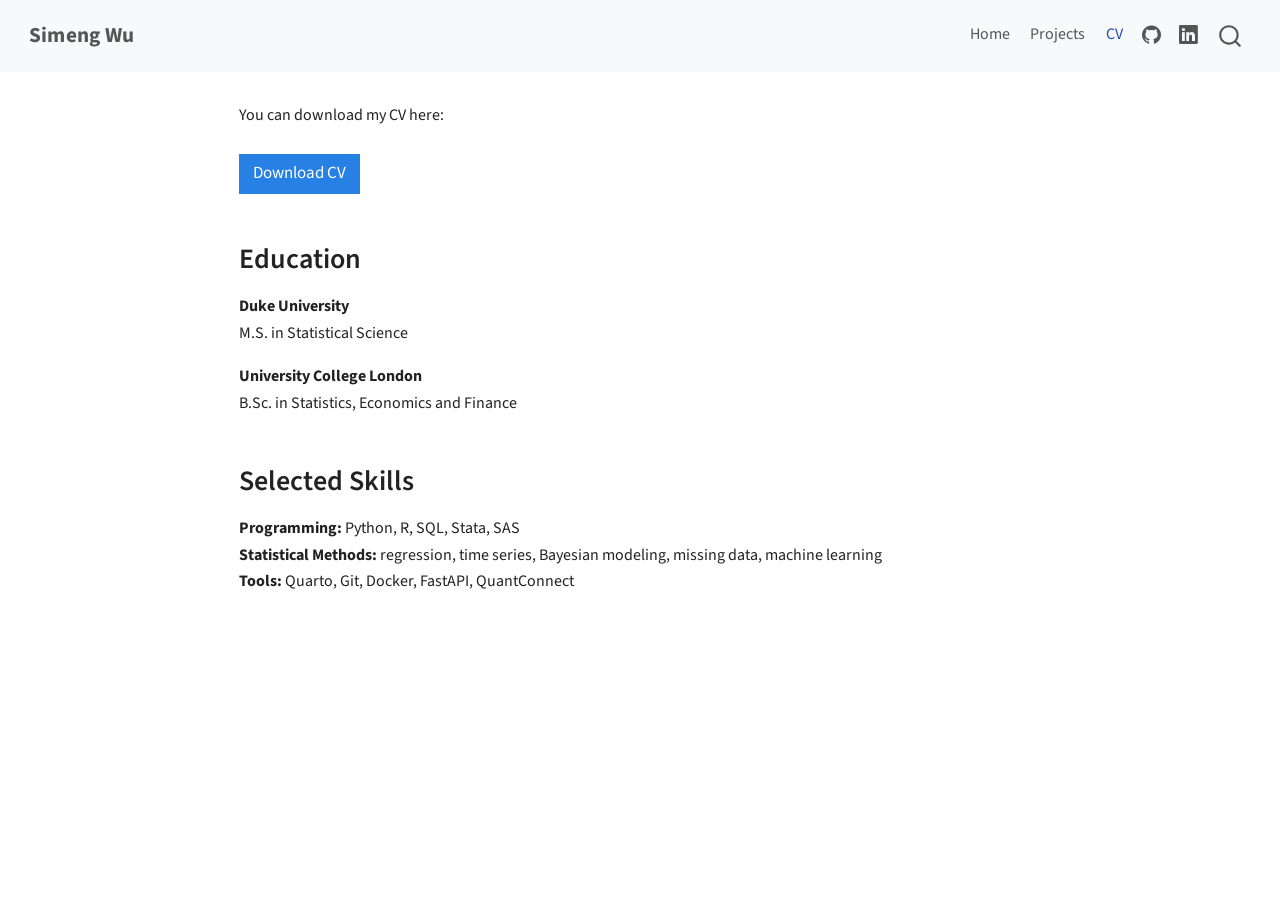
==== docs/cv.html @ f32ce112 "Initial personal website" ====
<!DOCTYPE html>
<html xmlns="http://www.w3.org/1999/xhtml" lang="en" xml:lang="en"><head>

<meta charset="utf-8">
<meta name="generator" content="quarto-1.8.26">

<meta name="viewport" content="width=device-width, initial-scale=1.0, user-scalable=yes">


<title>CV – Simeng Wu</title>
<style>
code{white-space: pre-wrap;}
span.smallcaps{font-variant: small-caps;}
div.columns{display: flex; gap: min(4vw, 1.5em);}
div.column{flex: auto; overflow-x: auto;}
div.hanging-indent{margin-left: 1.5em; text-indent: -1.5em;}
ul.task-list{list-style: none;}
ul.task-list li input[type="checkbox"] {
  width: 0.8em;
  margin: 0 0.8em 0.2em -1em; /* quarto-specific, see https://github.com/quarto-dev/quarto-cli/issues/4556 */ 
  vertical-align: middle;
}
</style>


<script src="site_libs/quarto-nav/quarto-nav.js"></script>
<script src="site_libs/quarto-nav/headroom.min.js"></script>
<script src="site_libs/clipboard/clipboard.min.js"></script>
<script src="site_libs/quarto-search/autocomplete.umd.js"></script>
<script src="site_libs/quarto-search/fuse.min.js"></script>
<script src="site_libs/quarto-search/quarto-search.js"></script>
<meta name="quarto:offset" content="./">
<script src="site_libs/quarto-html/quarto.js" type="module"></script>
<script src="site_libs/quarto-html/tabsets/tabsets.js" type="module"></script>
<script src="site_libs/quarto-html/axe/axe-check.js" type="module"></script>
<script src="site_libs/quarto-html/popper.min.js"></script>
<script src="site_libs/quarto-html/tippy.umd.min.js"></script>
<script src="site_libs/quarto-html/anchor.min.js"></script>
<link href="site_libs/quarto-html/tippy.css" rel="stylesheet">
<link href="site_libs/quarto-html/quarto-syntax-highlighting-587c61ba64f3a5504c4d52d930310e48.css" rel="stylesheet" id="quarto-text-highlighting-styles">
<script src="site_libs/bootstrap/bootstrap.min.js"></script>
<link href="site_libs/bootstrap/bootstrap-icons.css" rel="stylesheet">
<link href="site_libs/bootstrap/bootstrap-5b4ad623e5705c0698d39aec6f10cf02.min.css" rel="stylesheet" append-hash="true" id="quarto-bootstrap" data-mode="light">
<script id="quarto-search-options" type="application/json">{
  "location": "navbar",
  "copy-button": false,
  "collapse-after": 3,
  "panel-placement": "end",
  "type": "overlay",
  "limit": 50,
  "keyboard-shortcut": [
    "f",
    "/",
    "s"
  ],
  "show-item-context": false,
  "language": {
    "search-no-results-text": "No results",
    "search-matching-documents-text": "matching documents",
    "search-copy-link-title": "Copy link to search",
    "search-hide-matches-text": "Hide additional matches",
    "search-more-match-text": "more match in this document",
    "search-more-matches-text": "more matches in this document",
    "search-clear-button-title": "Clear",
    "search-text-placeholder": "",
    "search-detached-cancel-button-title": "Cancel",
    "search-submit-button-title": "Submit",
    "search-label": "Search"
  }
}</script>


<link rel="stylesheet" href="styles.css">
</head>

<body class="nav-fixed fullcontent quarto-light">

<div id="quarto-search-results"></div>
  <header id="quarto-header" class="headroom fixed-top">
    <nav class="navbar navbar-expand-lg " data-bs-theme="dark">
      <div class="navbar-container container-fluid">
      <div class="navbar-brand-container mx-auto">
    <a class="navbar-brand" href="./index.html">
    <span class="navbar-title">Simeng Wu</span>
    </a>
  </div>
            <div id="quarto-search" class="" title="Search"></div>
          <button class="navbar-toggler" type="button" data-bs-toggle="collapse" data-bs-target="#navbarCollapse" aria-controls="navbarCollapse" role="menu" aria-expanded="false" aria-label="Toggle navigation" onclick="if (window.quartoToggleHeadroom) { window.quartoToggleHeadroom(); }">
  <span class="navbar-toggler-icon"></span>
</button>
          <div class="collapse navbar-collapse" id="navbarCollapse">
            <ul class="navbar-nav navbar-nav-scroll ms-auto">
  <li class="nav-item">
    <a class="nav-link" href="./index.html"> 
<span class="menu-text">Home</span></a>
  </li>  
  <li class="nav-item">
    <a class="nav-link" href="./projects.html"> 
<span class="menu-text">Projects</span></a>
  </li>  
  <li class="nav-item">
    <a class="nav-link active" href="./cv.html" aria-current="page"> 
<span class="menu-text">CV</span></a>
  </li>  
  <li class="nav-item compact">
    <a class="nav-link" href="https://github.com/SimengWu17"> <i class="bi bi-github" role="img">
</i> 
<span class="menu-text"></span></a>
  </li>  
  <li class="nav-item compact">
    <a class="nav-link" href="https://www.linkedin.com/in/simeng-wu"> <i class="bi bi-linkedin" role="img">
</i> 
<span class="menu-text"></span></a>
  </li>  
</ul>
          </div> <!-- /navcollapse -->
            <div class="quarto-navbar-tools">
</div>
      </div> <!-- /container-fluid -->
    </nav>
</header>
<!-- content -->
<div id="quarto-content" class="quarto-container page-columns page-rows-contents page-layout-article page-navbar">
<!-- sidebar -->
<!-- margin-sidebar -->
    
<!-- main -->
<main class="content" id="quarto-document-content">

<header id="title-block-header" class="quarto-title-block default">
<div class="quarto-title">
<h1 class="title">CV</h1>
</div>



<div class="quarto-title-meta">

    
  
    
  </div>
  


</header>


<p>You can download my CV here:</p>
<p><a href="files/Simeng_CV2026.pdf" class="btn btn-primary">Download CV</a></p>
<section id="education" class="level2">
<h2 class="anchored" data-anchor-id="education">Education</h2>
<p><strong>Duke University</strong><br>
M.S. in Statistical Science</p>
<p><strong>University College London</strong><br>
B.Sc. in Statistics, Economics and Finance</p>
</section>
<section id="selected-skills" class="level2">
<h2 class="anchored" data-anchor-id="selected-skills">Selected Skills</h2>
<p><strong>Programming:</strong> Python, R, SQL, Stata, SAS<br>
<strong>Statistical Methods:</strong> regression, time series, Bayesian modeling, missing data, machine learning<br>
<strong>Tools:</strong> Quarto, Git, Docker, FastAPI, QuantConnect</p>


</section>

</main> <!-- /main -->
<script id="quarto-html-after-body" type="application/javascript">
  window.document.addEventListener("DOMContentLoaded", function (event) {
    const icon = "";
    const anchorJS = new window.AnchorJS();
    anchorJS.options = {
      placement: 'right',
      icon: icon
    };
    anchorJS.add('.anchored');
    const isCodeAnnotation = (el) => {
      for (const clz of el.classList) {
        if (clz.startsWith('code-annotation-')) {                     
          return true;
        }
      }
      return false;
    }
    const onCopySuccess = function(e) {
      // button target
      const button = e.trigger;
      // don't keep focus
      button.blur();
      // flash "checked"
      button.classList.add('code-copy-button-checked');
      var currentTitle = button.getAttribute("title");
      button.setAttribute("title", "Copied!");
      let tooltip;
      if (window.bootstrap) {
        button.setAttribute("data-bs-toggle", "tooltip");
        button.setAttribute("data-bs-placement", "left");
        button.setAttribute("data-bs-title", "Copied!");
        tooltip = new bootstrap.Tooltip(button, 
          { trigger: "manual", 
            customClass: "code-copy-button-tooltip",
            offset: [0, -8]});
        tooltip.show();    
      }
      setTimeout(function() {
        if (tooltip) {
          tooltip.hide();
          button.removeAttribute("data-bs-title");
          button.removeAttribute("data-bs-toggle");
          button.removeAttribute("data-bs-placement");
        }
        button.setAttribute("title", currentTitle);
        button.classList.remove('code-copy-button-checked');
      }, 1000);
      // clear code selection
      e.clearSelection();
    }
    const getTextToCopy = function(trigger) {
      const outerScaffold = trigger.parentElement.cloneNode(true);
      const codeEl = outerScaffold.querySelector('code');
      for (const childEl of codeEl.children) {
        if (isCodeAnnotation(childEl)) {
          childEl.remove();
        }
      }
      return codeEl.innerText;
    }
    const clipboard = new window.ClipboardJS('.code-copy-button:not([data-in-quarto-modal])', {
      text: getTextToCopy
    });
    clipboard.on('success', onCopySuccess);
    if (window.document.getElementById('quarto-embedded-source-code-modal')) {
      const clipboardModal = new window.ClipboardJS('.code-copy-button[data-in-quarto-modal]', {
        text: getTextToCopy,
        container: window.document.getElementById('quarto-embedded-source-code-modal')
      });
      clipboardModal.on('success', onCopySuccess);
    }
      var localhostRegex = new RegExp(/^(?:http|https):\/\/localhost\:?[0-9]*\//);
      var mailtoRegex = new RegExp(/^mailto:/);
        var filterRegex = new RegExp('/' + window.location.host + '/');
      var isInternal = (href) => {
          return filterRegex.test(href) || localhostRegex.test(href) || mailtoRegex.test(href);
      }
      // Inspect non-navigation links and adorn them if external
     var links = window.document.querySelectorAll('a[href]:not(.nav-link):not(.navbar-brand):not(.toc-action):not(.sidebar-link):not(.sidebar-item-toggle):not(.pagination-link):not(.no-external):not([aria-hidden]):not(.dropdown-item):not(.quarto-navigation-tool):not(.about-link)');
      for (var i=0; i<links.length; i++) {
        const link = links[i];
        if (!isInternal(link.href)) {
          // undo the damage that might have been done by quarto-nav.js in the case of
          // links that we want to consider external
          if (link.dataset.originalHref !== undefined) {
            link.href = link.dataset.originalHref;
          }
        }
      }
    function tippyHover(el, contentFn, onTriggerFn, onUntriggerFn) {
      const config = {
        allowHTML: true,
        maxWidth: 500,
        delay: 100,
        arrow: false,
        appendTo: function(el) {
            return el.parentElement;
        },
        interactive: true,
        interactiveBorder: 10,
        theme: 'quarto',
        placement: 'bottom-start',
      };
      if (contentFn) {
        config.content = contentFn;
      }
      if (onTriggerFn) {
        config.onTrigger = onTriggerFn;
      }
      if (onUntriggerFn) {
        config.onUntrigger = onUntriggerFn;
      }
      window.tippy(el, config); 
    }
    const noterefs = window.document.querySelectorAll('a[role="doc-noteref"]');
    for (var i=0; i<noterefs.length; i++) {
      const ref = noterefs[i];
      tippyHover(ref, function() {
        // use id or data attribute instead here
        let href = ref.getAttribute('data-footnote-href') || ref.getAttribute('href');
        try { href = new URL(href).hash; } catch {}
        const id = href.replace(/^#\/?/, "");
        const note = window.document.getElementById(id);
        if (note) {
          return note.innerHTML;
        } else {
          return "";
        }
      });
    }
    const xrefs = window.document.querySelectorAll('a.quarto-xref');
    const processXRef = (id, note) => {
      // Strip column container classes
      const stripColumnClz = (el) => {
        el.classList.remove("page-full", "page-columns");
        if (el.children) {
          for (const child of el.children) {
            stripColumnClz(child);
          }
        }
      }
      stripColumnClz(note)
      if (id === null || id.startsWith('sec-')) {
        // Special case sections, only their first couple elements
        const container = document.createElement("div");
        if (note.children && note.children.length > 2) {
          container.appendChild(note.children[0].cloneNode(true));
          for (let i = 1; i < note.children.length; i++) {
            const child = note.children[i];
            if (child.tagName === "P" && child.innerText === "") {
              continue;
            } else {
              container.appendChild(child.cloneNode(true));
              break;
            }
          }
          if (window.Quarto?.typesetMath) {
            window.Quarto.typesetMath(container);
          }
          return container.innerHTML
        } else {
          if (window.Quarto?.typesetMath) {
            window.Quarto.typesetMath(note);
          }
          return note.innerHTML;
        }
      } else {
        // Remove any anchor links if they are present
        const anchorLink = note.querySelector('a.anchorjs-link');
        if (anchorLink) {
          anchorLink.remove();
        }
        if (window.Quarto?.typesetMath) {
          window.Quarto.typesetMath(note);
        }
        if (note.classList.contains("callout")) {
          return note.outerHTML;
        } else {
          return note.innerHTML;
        }
      }
    }
    for (var i=0; i<xrefs.length; i++) {
      const xref = xrefs[i];
      tippyHover(xref, undefined, function(instance) {
        instance.disable();
        let url = xref.getAttribute('href');
        let hash = undefined; 
        if (url.startsWith('#')) {
          hash = url;
        } else {
          try { hash = new URL(url).hash; } catch {}
        }
        if (hash) {
          const id = hash.replace(/^#\/?/, "");
          const note = window.document.getElementById(id);
          if (note !== null) {
            try {
              const html = processXRef(id, note.cloneNode(true));
              instance.setContent(html);
            } finally {
              instance.enable();
              instance.show();
            }
          } else {
            // See if we can fetch this
            fetch(url.split('#')[0])
            .then(res => res.text())
            .then(html => {
              const parser = new DOMParser();
              const htmlDoc = parser.parseFromString(html, "text/html");
              const note = htmlDoc.getElementById(id);
              if (note !== null) {
                const html = processXRef(id, note);
                instance.setContent(html);
              } 
            }).finally(() => {
              instance.enable();
              instance.show();
            });
          }
        } else {
          // See if we can fetch a full url (with no hash to target)
          // This is a special case and we should probably do some content thinning / targeting
          fetch(url)
          .then(res => res.text())
          .then(html => {
            const parser = new DOMParser();
            const htmlDoc = parser.parseFromString(html, "text/html");
            const note = htmlDoc.querySelector('main.content');
            if (note !== null) {
              // This should only happen for chapter cross references
              // (since there is no id in the URL)
              // remove the first header
              if (note.children.length > 0 && note.children[0].tagName === "HEADER") {
                note.children[0].remove();
              }
              const html = processXRef(null, note);
              instance.setContent(html);
            } 
          }).finally(() => {
            instance.enable();
            instance.show();
          });
        }
      }, function(instance) {
      });
    }
        let selectedAnnoteEl;
        const selectorForAnnotation = ( cell, annotation) => {
          let cellAttr = 'data-code-cell="' + cell + '"';
          let lineAttr = 'data-code-annotation="' +  annotation + '"';
          const selector = 'span[' + cellAttr + '][' + lineAttr + ']';
          return selector;
        }
        const selectCodeLines = (annoteEl) => {
          const doc = window.document;
          const targetCell = annoteEl.getAttribute("data-target-cell");
          const targetAnnotation = annoteEl.getAttribute("data-target-annotation");
          const annoteSpan = window.document.querySelector(selectorForAnnotation(targetCell, targetAnnotation));
          const lines = annoteSpan.getAttribute("data-code-lines").split(",");
          const lineIds = lines.map((line) => {
            return targetCell + "-" + line;
          })
          let top = null;
          let height = null;
          let parent = null;
          if (lineIds.length > 0) {
              //compute the position of the single el (top and bottom and make a div)
              const el = window.document.getElementById(lineIds[0]);
              top = el.offsetTop;
              height = el.offsetHeight;
              parent = el.parentElement.parentElement;
            if (lineIds.length > 1) {
              const lastEl = window.document.getElementById(lineIds[lineIds.length - 1]);
              const bottom = lastEl.offsetTop + lastEl.offsetHeight;
              height = bottom - top;
            }
            if (top !== null && height !== null && parent !== null) {
              // cook up a div (if necessary) and position it 
              let div = window.document.getElementById("code-annotation-line-highlight");
              if (div === null) {
                div = window.document.createElement("div");
                div.setAttribute("id", "code-annotation-line-highlight");
                div.style.position = 'absolute';
                parent.appendChild(div);
              }
              div.style.top = top - 2 + "px";
              div.style.height = height + 4 + "px";
              div.style.left = 0;
              let gutterDiv = window.document.getElementById("code-annotation-line-highlight-gutter");
              if (gutterDiv === null) {
                gutterDiv = window.document.createElement("div");
                gutterDiv.setAttribute("id", "code-annotation-line-highlight-gutter");
                gutterDiv.style.position = 'absolute';
                const codeCell = window.document.getElementById(targetCell);
                const gutter = codeCell.querySelector('.code-annotation-gutter');
                gutter.appendChild(gutterDiv);
              }
              gutterDiv.style.top = top - 2 + "px";
              gutterDiv.style.height = height + 4 + "px";
            }
            selectedAnnoteEl = annoteEl;
          }
        };
        const unselectCodeLines = () => {
          const elementsIds = ["code-annotation-line-highlight", "code-annotation-line-highlight-gutter"];
          elementsIds.forEach((elId) => {
            const div = window.document.getElementById(elId);
            if (div) {
              div.remove();
            }
          });
          selectedAnnoteEl = undefined;
        };
          // Handle positioning of the toggle
      window.addEventListener(
        "resize",
        throttle(() => {
          elRect = undefined;
          if (selectedAnnoteEl) {
            selectCodeLines(selectedAnnoteEl);
          }
        }, 10)
      );
      function throttle(fn, ms) {
      let throttle = false;
      let timer;
        return (...args) => {
          if(!throttle) { // first call gets through
              fn.apply(this, args);
              throttle = true;
          } else { // all the others get throttled
              if(timer) clearTimeout(timer); // cancel #2
              timer = setTimeout(() => {
                fn.apply(this, args);
                timer = throttle = false;
              }, ms);
          }
        };
      }
        // Attach click handler to the DT
        const annoteDls = window.document.querySelectorAll('dt[data-target-cell]');
        for (const annoteDlNode of annoteDls) {
          annoteDlNode.addEventListener('click', (event) => {
            const clickedEl = event.target;
            if (clickedEl !== selectedAnnoteEl) {
              unselectCodeLines();
              const activeEl = window.document.querySelector('dt[data-target-cell].code-annotation-active');
              if (activeEl) {
                activeEl.classList.remove('code-annotation-active');
              }
              selectCodeLines(clickedEl);
              clickedEl.classList.add('code-annotation-active');
            } else {
              // Unselect the line
              unselectCodeLines();
              clickedEl.classList.remove('code-annotation-active');
            }
          });
        }
    const findCites = (el) => {
      const parentEl = el.parentElement;
      if (parentEl) {
        const cites = parentEl.dataset.cites;
        if (cites) {
          return {
            el,
            cites: cites.split(' ')
          };
        } else {
          return findCites(el.parentElement)
        }
      } else {
        return undefined;
      }
    };
    var bibliorefs = window.document.querySelectorAll('a[role="doc-biblioref"]');
    for (var i=0; i<bibliorefs.length; i++) {
      const ref = bibliorefs[i];
      const citeInfo = findCites(ref);
      if (citeInfo) {
        tippyHover(citeInfo.el, function() {
          var popup = window.document.createElement('div');
          citeInfo.cites.forEach(function(cite) {
            var citeDiv = window.document.createElement('div');
            citeDiv.classList.add('hanging-indent');
            citeDiv.classList.add('csl-entry');
            var biblioDiv = window.document.getElementById('ref-' + cite);
            if (biblioDiv) {
              citeDiv.innerHTML = biblioDiv.innerHTML;
            }
            popup.appendChild(citeDiv);
          });
          return popup.innerHTML;
        });
      }
    }
  });
  </script>
</div> <!-- /content -->




</body></html>
---- docs/site_libs/quarto-html/tippy.css ----
.tippy-box[data-animation=fade][data-state=hidden]{opacity:0}[data-tippy-root]{max-width:calc(100vw - 10px)}.tippy-box{position:relative;background-color:#333;color:#fff;border-radius:4px;font-size:14px;line-height:1.4;white-space:normal;outline:0;transition-property:transform,visibility,opacity}.tippy-box[data-placement^=top]>.tippy-arrow{bottom:0}.tippy-box[data-placement^=top]>.tippy-arrow:before{bottom:-7px;left:0;border-width:8px 8px 0;border-top-color:initial;transform-origin:center top}.tippy-box[data-placement^=bottom]>.tippy-arrow{top:0}.tippy-box[data-placement^=bottom]>.tippy-arrow:before{top:-7px;left:0;border-width:0 8px 8px;border-bottom-color:initial;transform-origin:center bottom}.tippy-box[data-placement^=left]>.tippy-arrow{right:0}.tippy-box[data-placement^=left]>.tippy-arrow:before{border-width:8px 0 8px 8px;border-left-color:initial;right:-7px;transform-origin:center left}.tippy-box[data-placement^=right]>.tippy-arrow{left:0}.tippy-box[data-placement^=right]>.tippy-arrow:before{left:-7px;border-width:8px 8px 8px 0;border-right-color:initial;transform-origin:center right}.tippy-box[data-inertia][data-state=visible]{transition-timing-function:cubic-bezier(.54,1.5,.38,1.11)}.tippy-arrow{width:16px;height:16px;color:#333}.tippy-arrow:before{content:"";position:absolute;border-color:transparent;border-style:solid}.tippy-content{position:relative;padding:5px 9px;z-index:1}
---- docs/site_libs/quarto-html/quarto-syntax-highlighting-587c61ba64f3a5504c4d52d930310e48.css ----
/* quarto syntax highlight colors */
:root {
  --quarto-hl-ot-color: #003B4F;
  --quarto-hl-at-color: #657422;
  --quarto-hl-ss-color: #20794D;
  --quarto-hl-an-color: #5E5E5E;
  --quarto-hl-fu-color: #4758AB;
  --quarto-hl-st-color: #20794D;
  --quarto-hl-cf-color: #003B4F;
  --quarto-hl-op-color: #5E5E5E;
  --quarto-hl-er-color: #AD0000;
  --quarto-hl-bn-color: #AD0000;
  --quarto-hl-al-color: #AD0000;
  --quarto-hl-va-color: #111111;
  --quarto-hl-bu-color: inherit;
  --quarto-hl-ex-color: inherit;
  --quarto-hl-pp-color: #AD0000;
  --quarto-hl-in-color: #5E5E5E;
  --quarto-hl-vs-color: #20794D;
  --quarto-hl-wa-color: #5E5E5E;
  --quarto-hl-do-color: #5E5E5E;
  --quarto-hl-im-color: #00769E;
  --quarto-hl-ch-color: #20794D;
  --quarto-hl-dt-color: #AD0000;
  --quarto-hl-fl-color: #AD0000;
  --quarto-hl-co-color: #5E5E5E;
  --quarto-hl-cv-color: #5E5E5E;
  --quarto-hl-cn-color: #8f5902;
  --quarto-hl-sc-color: #5E5E5E;
  --quarto-hl-dv-color: #AD0000;
  --quarto-hl-kw-color: #003B4F;
}

/* other quarto variables */
:root {
  --quarto-font-monospace: SFMono-Regular, Menlo, Monaco, Consolas, "Liberation Mono", "Courier New", monospace;
}

/* syntax highlight based on Pandoc's rules */
pre > code.sourceCode > span {
  color: #003B4F;
}

code.sourceCode > span {
  color: #003B4F;
}

div.sourceCode,
div.sourceCode pre.sourceCode {
  color: #003B4F;
}

/* Normal */
code span {
  color: #003B4F;
}

/* Alert */
code span.al {
  color: #AD0000;
  font-style: inherit;
}

/* Annotation */
code span.an {
  color: #5E5E5E;
  font-style: inherit;
}

/* Attribute */
code span.at {
  color: #657422;
  font-style: inherit;
}

/* BaseN */
code span.bn {
  color: #AD0000;
  font-style: inherit;
}

/* BuiltIn */
code span.bu {
  font-style: inherit;
}

/* ControlFlow */
code span.cf {
  color: #003B4F;
  font-weight: bold;
  font-style: inherit;
}

/* Char */
code span.ch {
  color: #20794D;
  font-style: inherit;
}

/* Constant */
code span.cn {
  color: #8f5902;
  font-style: inherit;
}

/* Comment */
code span.co {
  color: #5E5E5E;
  font-style: inherit;
}

/* CommentVar */
code span.cv {
  color: #5E5E5E;
  font-style: italic;
}

/* Documentation */
code span.do {
  color: #5E5E5E;
  font-style: italic;
}

/* DataType */
code span.dt {
  color: #AD0000;
  font-style: inherit;
}

/* DecVal */
code span.dv {
  color: #AD0000;
  font-style: inherit;
}

/* Error */
code span.er {
  color: #AD0000;
  font-style: inherit;
}

/* Extension */
code span.ex {
  font-style: inherit;
}

/* Float */
code span.fl {
  color: #AD0000;
  font-style: inherit;
}

/* Function */
code span.fu {
  color: #4758AB;
  font-style: inherit;
}

/* Import */
code span.im {
  color: #00769E;
  font-style: inherit;
}

/* Information */
code span.in {
  color: #5E5E5E;
  font-style: inherit;
}

/* Keyword */
code span.kw {
  color: #003B4F;
  font-weight: bold;
  font-style: inherit;
}

/* Operator */
code span.op {
  color: #5E5E5E;
  font-style: inherit;
}

/* Other */
code span.ot {
  color: #003B4F;
  font-style: inherit;
}

/* Preprocessor */
code span.pp {
  color: #AD0000;
  font-style: inherit;
}

/* SpecialChar */
code span.sc {
  color: #5E5E5E;
  font-style: inherit;
}

/* SpecialString */
code span.ss {
  color: #20794D;
  font-style: inherit;
}

/* String */
code span.st {
  color: #20794D;
  font-style: inherit;
}

/* Variable */
code span.va {
  color: #111111;
  font-style: inherit;
}

/* VerbatimString */
code span.vs {
  color: #20794D;
  font-style: inherit;
}

/* Warning */
code span.wa {
  color: #5E5E5E;
  font-style: italic;
}

.prevent-inlining {
  content: "</";
}

/*# sourceMappingURL=2dce1cc6c82594539e1579de68416b47.css.map */
---- docs/styles.css ----
body {
    font-size: 16px;
    line-height: 1.65;
    color: #222;
    background-color: #ffffff;
}

/* =========================
   Navbar
   ========================= */

.navbar {
    padding-top: 0.7rem;
    padding-bottom: 0.7rem;
}

.navbar-title {
    font-weight: 700;
    font-size: 1.25rem;
    letter-spacing: 0.3px;
}

/* Hide default Quarto title block */
.quarto-title-block {
    display: none;
}

/* General headings */
h1,
h2,
h3 {
    font-weight: 600;
}

h2 {
    margin-top: 2.2rem;
    margin-bottom: 1rem;
}

/* Main content width */
main.content {
    max-width: 1200px;
    padding-bottom: 3rem;
}

/* =========================
   Homepage hero section
   ========================= */

.hero-section {
    position: relative;
    min-height: calc(100vh - 70px);
    padding: 3rem 2rem;
    overflow: hidden;

    width: 100vw;
    margin-left: calc(50% - 50vw);
    margin-right: calc(50% - 50vw);

    display: flex;
    align-items: center;
    justify-content: flex-start;

    background-image: url("images/whitescliff.jpg");
    background-size: cover;
    background-position: center center;
    background-repeat: no-repeat;
}

.hero-bg-overlay {
    position: absolute;
    inset: 0;

    background:
        linear-gradient(to right,
            rgba(255, 255, 255, 0.88) 0%,
            rgba(255, 255, 255, 0.72) 25%,
            rgba(255, 255, 255, 0.35) 48%,
            rgba(255, 255, 255, 0.08) 75%,
            rgba(255, 255, 255, 0.02) 100%);

    z-index: 0;
}

.hero-content {
    position: relative;
    z-index: 1;
    max-width: 610px;
    margin-left: 3vw;
}

.hero-left {
    text-align: center;
    max-width: 590px;
    padding: 1.2rem 1.2rem;
    background: transparent;
}

.hero-left h1,
.hero-left h3,
.hero-subtitle,
.hero-description {
    text-shadow: 0 1px 8px rgba(255, 255, 255, 0.7);
}

.profile-image {
    width: 190px;
    height: 190px;
    object-fit: cover;
    border-radius: 50%;
    margin-bottom: 1.15rem;
    box-shadow: 0 8px 22px rgba(0, 0, 0, 0.14);
}

.hero-left h1 {
    font-size: 2.35rem;
    line-height: 1.1;
    margin-top: 0.25rem;
    margin-bottom: 0.45rem;
    font-weight: 700;
}

.hero-left h3 {
    font-size: 1.08rem;
    line-height: 1.35;
    margin-top: 0;
    margin-bottom: 1rem;
    font-weight: 500;
    color: #444;
}

.hero-subtitle {
    font-size: 0.98rem;
    line-height: 1.6;
    color: #555;
    margin-bottom: 1.2rem;
}

.hero-description {
    font-size: 0.96rem;
    line-height: 1.72;
    color: #444;
    margin: 0 auto 1.4rem auto;
    max-width: 500px;
    text-align: left;
}

.hero-btn {
    margin-right: 8px;
    margin-top: 8px;
    font-size: 0.9rem;
    padding: 0.45rem 0.85rem;
}

/* =========================
   Homepage projects cards
   ========================= */

.home-projects-section {
    width: 100vw;
    margin-left: calc(50% - 50vw);
    margin-right: calc(50% - 50vw);
    padding: 4rem 4.5rem 4.8rem 4.5rem;

    background:
        linear-gradient(135deg,
            #eef3f7 0%,
            #dce8f0 45%,
            #c5d6e3 100%);

    color: #1f2a33;
}

.home-projects-title {
    text-align: center;
    font-size: 2.2rem;
    font-weight: 500;
    letter-spacing: 0.6px;
    margin-bottom: 2.8rem;
    color: #1f2a33;
}

/* Strict 2 x 2 grid */
.project-grid {
    display: grid;
    grid-template-columns: repeat(2, minmax(0, 1fr));
    gap: 1.8rem;
    max-width: 1050px;
    margin: 0 auto;
}

.project-card {
    height: 270px;
    border-radius: 8px;
    overflow: hidden;
    background: #dbe6ee;
    box-shadow: 0 10px 24px rgba(30, 50, 70, 0.18);
}

.project-card a {
    position: relative;
    display: block;
    width: 100%;
    height: 100%;
    color: inherit;
    text-decoration: none;
}

.project-card img {
    width: 100%;
    height: 100%;
    display: block;
    object-fit: cover;
    transition: transform 0.35s ease, opacity 0.35s ease;
}

.project-card:hover img {
    transform: scale(1.045);
    opacity: 0.92;
}

.project-card-overlay {
    position: absolute;
    left: 0;
    right: 0;
    top: 50%;
    transform: translateY(-50%);

    background: rgba(245, 248, 250, 0.74);
    color: #1f2a33;
    text-align: center;

    padding: 0.9rem 1.2rem;
    font-size: 1.2rem;
    line-height: 1.35;
    font-weight: 500;
    letter-spacing: 0.2px;
}

/* =========================
   Projects detail page
   ========================= */

main.content h2 {
    margin-top: 2.8rem;
    margin-bottom: 1rem;
    padding-bottom: 0;
    border-bottom: none;
}

main.content hr {
    display: none;
}

main.content h3 {
    font-size: 1.25rem;
    margin-top: 1.6rem;
}

main.content p {
    max-width: 850px;
}

main.content .btn {
    margin-top: 0.5rem;
    margin-bottom: 0.8rem;
}

/* =========================
   Mobile responsive
   ========================= */

@media (max-width: 900px) {
    .hero-section {
        min-height: auto;
        padding: 2.5rem 1.2rem;
        justify-content: center;
        background-position: center center;
    }

    .hero-bg-overlay {
        background:
            linear-gradient(to bottom,
                rgba(255, 255, 255, 0.82) 0%,
                rgba(255, 255, 255, 0.65) 55%,
                rgba(255, 255, 255, 0.35) 100%);
    }

    .hero-content {
        margin-left: 0;
        max-width: 100%;
    }

    .hero-left {
        max-width: 100%;
    }

    .profile-image {
        width: 165px;
        height: 165px;
    }

    .hero-left h1 {
        font-size: 2.1rem;
    }

    .hero-left h3 {
        font-size: 1.05rem;
    }

    .hero-subtitle {
        font-size: 0.95rem;
    }

    .hero-description {
        text-align: center;
        font-size: 0.95rem;
    }

    .home-projects-section {
        padding: 3rem 2rem;
    }

    .project-grid {
        grid-template-columns: 1fr;
    }

    .project-card {
        height: 240px;
    }
}

@media (max-width: 650px) {
    .home-projects-section {
        padding: 2.5rem 1rem;
    }

    .project-card {
        height: 210px;
    }

    .project-card-overlay {
        font-size: 1.08rem;
    }
}
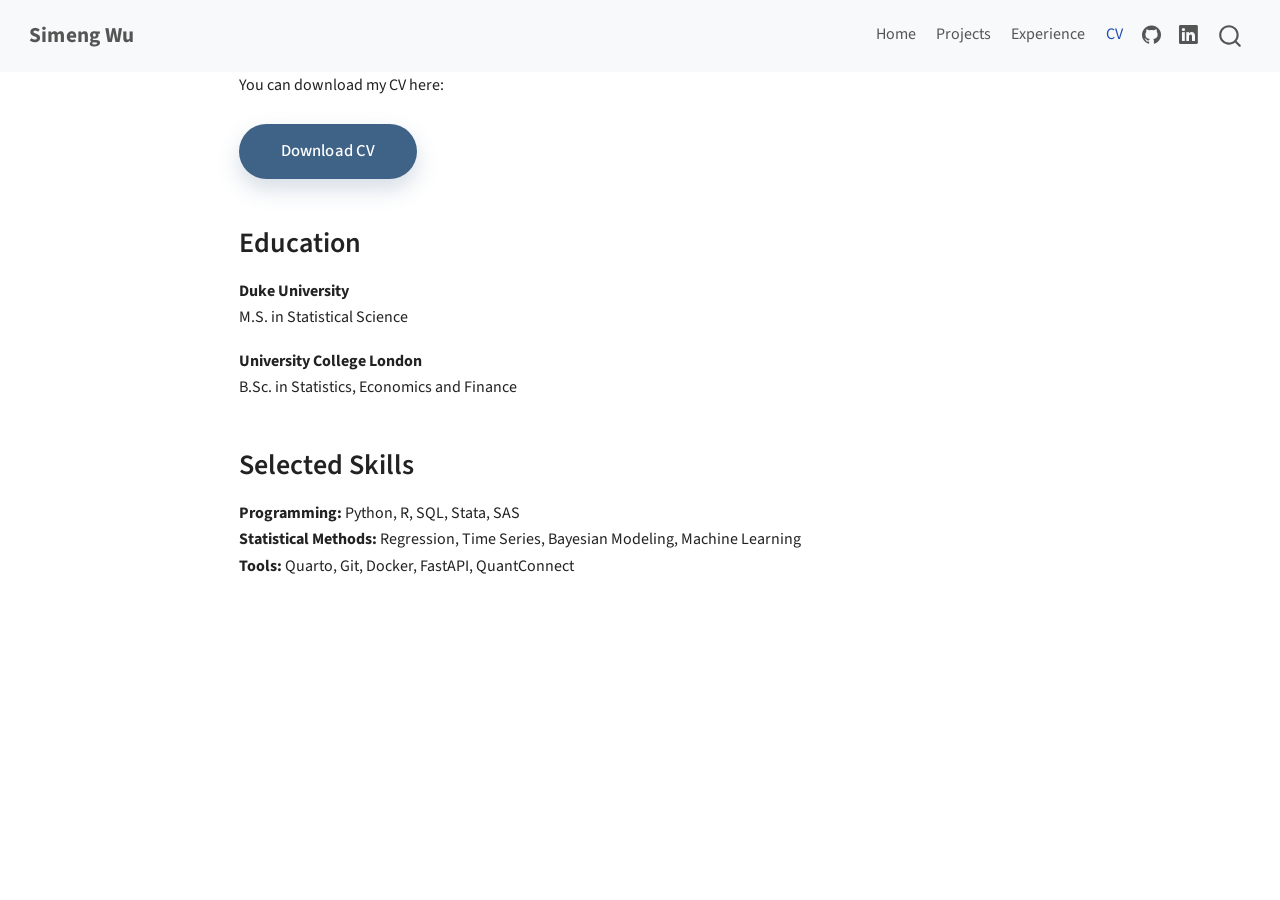
==== commit 0ea26cca: "Update personal website homepage and styling" ====
--- a/docs/cv.html
+++ b/docs/cv.html
@@ -99,6 +99,10 @@
 <span class="menu-text">Projects</span></a>
   </li>  
   <li class="nav-item">
+    <a class="nav-link" href="./experience.html"> 
+<span class="menu-text">Experience</span></a>
+  </li>  
+  <li class="nav-item">
     <a class="nav-link active" href="./cv.html" aria-current="page"> 
 <span class="menu-text">CV</span></a>
   </li>  
@@ -158,7 +162,7 @@
 <section id="selected-skills" class="level2">
 <h2 class="anchored" data-anchor-id="selected-skills">Selected Skills</h2>
 <p><strong>Programming:</strong> Python, R, SQL, Stata, SAS<br>
-<strong>Statistical Methods:</strong> regression, time series, Bayesian modeling, missing data, machine learning<br>
+<strong>Statistical Methods:</strong> Regression, Time Series, Bayesian Modeling, Machine Learning<br>
 <strong>Tools:</strong> Quarto, Git, Docker, FastAPI, QuantConnect</p>
 
 
--- a/docs/styles.css
+++ b/docs/styles.css
@@ -3,6 +3,7 @@
     line-height: 1.65;
     color: #222;
     background-color: #ffffff;
+    margin: 0;
 }
 
 /* =========================
@@ -12,6 +13,7 @@
 .navbar {
     padding-top: 0.7rem;
     padding-bottom: 0.7rem;
+    margin-bottom: 0 !important;
 }
 
 .navbar-title {
@@ -20,9 +22,23 @@
     letter-spacing: 0.3px;
 }
 
-/* Hide default Quarto title block */
-.quarto-title-block {
-    display: none;
+/* Hide default Quarto title block and remove top gap */
+.quarto-title-block,
+#title-block-header {
+    display: none !important;
+    margin: 0 !important;
+    padding: 0 !important;
+}
+
+#quarto-content {
+    padding-top: 0 !important;
+}
+
+main.content {
+    max-width: 1200px;
+    padding-top: 0 !important;
+    margin-top: 0 !important;
+    padding-bottom: 3rem;
 }
 
 /* General headings */
@@ -35,12 +51,6 @@
 h2 {
     margin-top: 2.2rem;
     margin-bottom: 1rem;
-}
-
-/* Main content width */
-main.content {
-    max-width: 1200px;
-    padding-bottom: 3rem;
 }
 
 /* =========================
@@ -85,13 +95,13 @@
 .hero-content {
     position: relative;
     z-index: 1;
-    max-width: 610px;
+    max-width: 760px;
     margin-left: 3vw;
 }
 
 .hero-left {
     text-align: center;
-    max-width: 590px;
+    max-width: 760px;
     padding: 1.2rem 1.2rem;
     background: transparent;
 }
@@ -134,6 +144,7 @@
     line-height: 1.6;
     color: #555;
     margin-bottom: 1.2rem;
+    white-space: nowrap;
 }
 
 .hero-description {
@@ -141,15 +152,142 @@
     line-height: 1.72;
     color: #444;
     margin: 0 auto 1.4rem auto;
-    max-width: 500px;
+    max-width: 560px;
     text-align: left;
 }
 
+/* =========================
+   Hero buttons
+   ========================= */
+
 .hero-btn {
-    margin-right: 8px;
-    margin-top: 8px;
-    font-size: 0.9rem;
-    padding: 0.45rem 0.85rem;
+    margin: 0.55rem 0.35rem 0 0.35rem;
+}
+
+.btn,
+.btn-primary,
+.btn-secondary,
+.btn-outline-dark {
+    display: inline-flex;
+    align-items: center;
+    justify-content: center;
+
+    min-width: 178px;
+    padding: 0.82rem 1.55rem;
+
+    font-size: 0.98rem;
+    font-weight: 500;
+    letter-spacing: 0.15px;
+    text-decoration: none;
+
+    border-radius: 999px;
+    transition: all 0.25s ease;
+    cursor: pointer;
+}
+
+.btn-primary {
+    background: #3f6287 !important;
+    color: #ffffff !important;
+    border: 1px solid rgba(63, 98, 135, 0.95) !important;
+    box-shadow: 0 10px 22px rgba(63, 98, 135, 0.22);
+}
+
+.btn-primary:hover,
+.btn-primary:focus {
+    background: #355675 !important;
+    border-color: #355675 !important;
+    color: #ffffff !important;
+    transform: translateY(-2px);
+    box-shadow: 0 14px 28px rgba(53, 86, 117, 0.28);
+}
+
+.btn-secondary {
+    background: rgba(215, 228, 238, 0.82) !important;
+    color: #2b4054 !important;
+    border: 1px solid rgba(93, 121, 148, 0.32) !important;
+    box-shadow: 0 8px 18px rgba(45, 70, 95, 0.10);
+    backdrop-filter: blur(6px);
+}
+
+.btn-secondary:hover,
+.btn-secondary:focus {
+    background: rgba(201, 219, 232, 0.95) !important;
+    color: #203346 !important;
+    border-color: rgba(74, 104, 132, 0.46) !important;
+    transform: translateY(-2px);
+    box-shadow: 0 12px 24px rgba(45, 70, 95, 0.15);
+}
+
+.btn-outline-dark {
+    background: rgba(255, 255, 255, 0.48) !important;
+    color: #2f3f4f !important;
+    border: 1px solid rgba(70, 90, 110, 0.28) !important;
+    box-shadow: 0 8px 18px rgba(0, 0, 0, 0.05);
+    backdrop-filter: blur(7px);
+}
+
+.btn-outline-dark:hover,
+.btn-outline-dark:focus {
+    background: rgba(255, 255, 255, 0.76) !important;
+    color: #233241 !important;
+    border-color: rgba(70, 90, 110, 0.42) !important;
+    transform: translateY(-2px);
+    box-shadow: 0 12px 22px rgba(0, 0, 0, 0.09);
+}
+
+/* =========================
+   Research interests marquee
+   ========================= */
+
+.interest-marquee {
+    width: 100vw;
+    margin-left: calc(50% - 50vw);
+    margin-right: calc(50% - 50vw);
+
+    overflow: hidden;
+    white-space: nowrap;
+
+    background: rgba(238, 243, 247, 0.96);
+    border-top: 1px solid rgba(120, 140, 155, 0.18);
+    border-bottom: 1px solid rgba(120, 140, 155, 0.18);
+
+    padding: 1.05rem 0;
+}
+
+.interest-track {
+    display: inline-flex;
+    align-items: center;
+    width: max-content;
+    gap: 25rem;
+
+    animation: interest-marquee-scroll 38s linear infinite;
+    will-change: transform;
+}
+
+.interest-line {
+    display: inline-flex;
+    align-items: center;
+    flex: 0 0 auto;
+
+    font-size: 1.18rem;
+    font-weight: 400;
+    letter-spacing: 0.35px;
+    color: #2d3e50;
+    white-space: nowrap;
+}
+
+@keyframes interest-marquee-scroll {
+    from {
+        transform: translateX(0);
+    }
+
+    to {
+        transform: translateX(calc(-50% - 2rem));
+    }
+}
+
+.interest-marquee:hover .interest-track {
+    animation-play-state: paused;
 }
 
 /* =========================
@@ -180,7 +318,6 @@
     color: #1f2a33;
 }
 
-/* Strict 2 x 2 grid */
 .project-grid {
     display: grid;
     grid-template-columns: repeat(2, minmax(0, 1fr));
@@ -238,6 +375,260 @@
 }
 
 /* =========================
+   Education & Skills section
+   ========================= */
+
+.education-skills-section {
+    width: 100vw;
+    margin-left: calc(50% - 50vw);
+    margin-right: calc(50% - 50vw);
+
+    padding: 4.5rem 4.5rem 4.8rem 4.5rem;
+
+    background:
+        linear-gradient(135deg,
+            #f8fbfd 0%,
+            #eef4f8 48%,
+            #dfeaf2 100%);
+
+    color: #1f2a33;
+}
+
+.education-skills-title {
+    text-align: center;
+    font-size: 2.15rem;
+    font-weight: 500;
+    letter-spacing: 0.7px;
+    margin-bottom: 0.65rem;
+    color: #1f2a33;
+}
+
+.education-skills-intro {
+    max-width: 760px;
+    margin: 0 auto 2.9rem auto;
+    text-align: center;
+    color: #52616f;
+    font-size: 1.02rem;
+    line-height: 1.7;
+}
+
+.education-skills-grid {
+    display: grid;
+    grid-template-columns: 1.1fr 1.15fr;
+    gap: 1.7rem;
+    max-width: 1120px;
+    margin: 0 auto;
+    align-items: stretch;
+}
+
+.education-card,
+.skills-card {
+    background: rgba(255, 255, 255, 0.82);
+    border: 1px solid rgba(120, 140, 155, 0.22);
+    border-radius: 18px;
+    padding: 1.8rem 2rem;
+    box-shadow: 0 14px 30px rgba(30, 50, 70, 0.08);
+    backdrop-filter: blur(8px);
+}
+
+.education-card h2,
+.skills-card h2 {
+    margin-top: 0;
+    margin-bottom: 1.45rem;
+    font-size: 1.32rem;
+    font-weight: 650;
+    color: #1f2a33;
+}
+
+.education-entry {
+    display: grid;
+    grid-template-columns: 92px 1fr;
+    gap: 1rem;
+    padding: 1rem 0;
+    border-top: 1px solid rgba(120, 140, 155, 0.16);
+}
+
+.education-entry:first-of-type {
+    border-top: none;
+    padding-top: 0;
+}
+
+.education-year {
+    color: #6d7c89;
+    font-size: 0.82rem;
+    letter-spacing: 0.35px;
+    line-height: 1.5;
+    padding-top: 0.2rem;
+}
+
+.education-entry h3 {
+    margin: 0 0 0.25rem 0;
+    font-size: 1.05rem;
+    font-weight: 700;
+    color: #2d3e50;
+}
+
+.education-entry p {
+    margin: 0;
+    color: #52616f;
+    line-height: 1.6;
+}
+
+.skill-block {
+    display: grid;
+    grid-template-columns: 145px 1fr;
+    gap: 1rem;
+    padding: 1rem 0;
+    border-top: 1px solid rgba(120, 140, 155, 0.16);
+}
+
+.skill-block:first-of-type {
+    border-top: none;
+    padding-top: 0;
+}
+
+.skill-label {
+    font-weight: 700;
+    color: #1f2a33;
+    font-size: 0.96rem;
+    padding-top: 0.38rem;
+}
+
+.skill-tags {
+    display: flex;
+    flex-wrap: wrap;
+    gap: 0.55rem;
+}
+
+.skill-tags span {
+    display: inline-block;
+    padding: 0.34rem 0.76rem;
+    border-radius: 999px;
+    background: rgba(238, 243, 247, 0.9);
+    color: #3f5368;
+    font-size: 0.82rem;
+    letter-spacing: 0.2px;
+    border: 1px solid rgba(120, 140, 155, 0.2);
+}
+
+/* =========================
+   About / Contact section
+   ========================= */
+
+.about-section {
+    width: 100vw;
+    margin-left: calc(50% - 50vw);
+    margin-right: calc(50% - 50vw);
+    padding: 4.5rem 5rem 5rem 5rem;
+
+    background:
+        linear-gradient(135deg,
+            #25313b 0%,
+            #2f3c48 45%,
+            #24313d 100%);
+
+    color: #f1f1f1;
+}
+
+.about-title {
+    text-align: center;
+    font-size: 2.2rem;
+    font-weight: 400;
+    letter-spacing: 0.8px;
+    margin-bottom: 3rem;
+    color: #f5f5f5;
+}
+
+.about-container {
+    display: grid;
+    grid-template-columns: 1.6fr 1fr;
+    gap: 3.5rem;
+    max-width: 1100px;
+    margin: 0 auto;
+    align-items: center;
+}
+
+.about-text {
+    font-size: 1.05rem;
+    line-height: 1.85;
+    color: #e6e6e6;
+    padding-right: 2.5rem;
+    border-right: 1px solid rgba(255, 255, 255, 0.48);
+}
+
+.about-contact {
+    display: flex;
+    flex-direction: column;
+    gap: 1.3rem;
+    padding-left: 0.5rem;
+}
+
+.contact-item {
+    display: flex;
+    align-items: center;
+    gap: 1rem;
+    font-size: 1.15rem;
+    color: #f1f1f1;
+}
+
+.contact-item a {
+    color: #b8d7ff;
+    text-decoration: none;
+}
+
+.contact-item a:hover {
+    color: #ffffff;
+    text-decoration: underline;
+}
+
+.contact-icon {
+    width: 2.2rem;
+    min-width: 2.2rem;
+    height: 2.2rem;
+    border-radius: 50%;
+    display: inline-flex;
+    align-items: center;
+    justify-content: center;
+
+    font-size: 0.95rem;
+    font-weight: 700;
+    color: #25313b;
+    background: #eef3f7;
+}
+
+/* =========================
+   Footer
+   ========================= */
+
+.site-footer {
+    width: 100vw;
+    margin-left: calc(50% - 50vw);
+    margin-right: calc(50% - 50vw);
+
+    display: flex;
+    justify-content: space-between;
+    align-items: center;
+
+    padding: 1.7rem 4.5rem;
+    background: #eef3f7;
+    color: #65717d;
+
+    font-size: 0.88rem;
+    letter-spacing: 0.3px;
+    border-top: 1px solid rgba(120, 140, 155, 0.18);
+}
+
+.footer-left,
+.footer-right {
+    line-height: 1.5;
+}
+
+.footer-right {
+    font-family: monospace;
+    color: #7b8792;
+}
+
+/* =========================
    Projects detail page
    ========================= */
 
@@ -264,6 +655,215 @@
 main.content .btn {
     margin-top: 0.5rem;
     margin-bottom: 0.8rem;
+}
+
+/* =========================
+   Project detail cards page
+   ========================= */
+
+.project-detail-page {
+    max-width: 980px;
+    margin: 0 auto;
+    padding: 2.5rem 1rem 4rem 1rem;
+}
+
+.project-detail-title {
+    font-size: 2.4rem;
+    font-weight: 500;
+    margin-bottom: 2.2rem;
+    color: #1f2a33;
+}
+
+.project-detail-card {
+    background: #ffffff;
+    border: 1px solid rgba(120, 140, 155, 0.22);
+    border-radius: 14px;
+    padding: 2rem 2.2rem;
+    margin-bottom: 2rem;
+    box-shadow: 0 10px 26px rgba(30, 50, 70, 0.08);
+}
+
+.project-detail-card h2 {
+    margin-top: 0;
+    margin-bottom: 1rem;
+    font-size: 1.65rem;
+    line-height: 1.35;
+    color: #1f2a33;
+}
+
+.project-detail-card p {
+    max-width: 850px;
+    color: #333;
+    line-height: 1.75;
+}
+
+.project-tags {
+    display: flex;
+    flex-wrap: wrap;
+    gap: 0.55rem;
+    margin-bottom: 1.3rem;
+}
+
+.project-tags span {
+    display: inline-block;
+    padding: 0.35rem 0.75rem;
+    border-radius: 999px;
+    background: #eef3f7;
+    color: #3f5368;
+    font-size: 0.82rem;
+    letter-spacing: 0.2px;
+    border: 1px solid rgba(120, 140, 155, 0.18);
+}
+
+.project-link-button {
+    display: inline-flex;
+    align-items: center;
+    justify-content: center;
+    margin-top: 0.7rem;
+    padding: 0.65rem 1.25rem;
+    border-radius: 999px;
+    background: #3f6287;
+    color: #ffffff !important;
+    text-decoration: none;
+    font-size: 0.95rem;
+    box-shadow: 0 8px 20px rgba(63, 98, 135, 0.18);
+    transition: all 0.25s ease;
+}
+
+.project-link-button:hover {
+    background: #355675;
+    transform: translateY(-2px);
+    box-shadow: 0 12px 24px rgba(53, 86, 117, 0.24);
+}
+
+/* =========================
+   Experience timeline page
+   ========================= */
+
+.experience-page {
+    max-width: 1050px;
+    margin: 0 auto;
+    padding: 2.8rem 1rem 4.5rem 1rem;
+}
+
+.experience-title {
+    font-size: 2.45rem;
+    font-weight: 500;
+    margin-bottom: 0.8rem;
+    color: #1f2a33;
+}
+
+.experience-intro {
+    max-width: 760px;
+    color: #52616f;
+    font-size: 1.05rem;
+    line-height: 1.75;
+    margin-bottom: 3rem;
+}
+
+.timeline {
+    position: relative;
+    margin-left: 1rem;
+}
+
+.timeline::before {
+    content: "";
+    position: absolute;
+    left: 105px;
+    top: 0.5rem;
+    bottom: 0.5rem;
+    width: 2px;
+    background: linear-gradient(to bottom,
+            rgba(63, 98, 135, 0.15),
+            rgba(63, 98, 135, 0.45),
+            rgba(63, 98, 135, 0.15));
+}
+
+.timeline-item {
+    position: relative;
+    display: grid;
+    grid-template-columns: 90px 1fr;
+    gap: 2.2rem;
+    margin-bottom: 2.2rem;
+}
+
+.timeline-year {
+    position: relative;
+    color: #3f6287;
+    font-weight: 700;
+    font-size: 1rem;
+    letter-spacing: 0.4px;
+    padding-top: 1.1rem;
+    text-align: right;
+}
+
+.timeline-year::after {
+    content: "";
+    position: absolute;
+    right: -1.72rem;
+    top: 1.25rem;
+    width: 13px;
+    height: 13px;
+    border-radius: 50%;
+    background: #3f6287;
+    border: 3px solid #eef3f7;
+    box-shadow: 0 0 0 4px rgba(63, 98, 135, 0.13);
+    z-index: 2;
+}
+
+.timeline-card {
+    background: #ffffff;
+    border: 1px solid rgba(120, 140, 155, 0.22);
+    border-radius: 16px;
+    padding: 1.75rem 2rem;
+    box-shadow: 0 10px 26px rgba(30, 50, 70, 0.08);
+    transition: transform 0.25s ease, box-shadow 0.25s ease;
+}
+
+.timeline-card:hover {
+    transform: translateY(-3px);
+    box-shadow: 0 16px 34px rgba(30, 50, 70, 0.12);
+}
+
+.timeline-card h2 {
+    margin-top: 0;
+    margin-bottom: 0.35rem;
+    font-size: 1.45rem;
+    line-height: 1.35;
+    color: #1f2a33;
+    border-bottom: none;
+}
+
+.experience-meta {
+    font-size: 0.95rem;
+    color: #6a7885;
+    margin-bottom: 1rem;
+    font-weight: 500;
+}
+
+.timeline-card p {
+    color: #333;
+    line-height: 1.75;
+    max-width: 850px;
+    margin-bottom: 1rem;
+}
+
+.experience-tags {
+    display: flex;
+    flex-wrap: wrap;
+    gap: 0.55rem;
+    margin-top: 1.1rem;
+}
+
+.experience-tags span {
+    display: inline-block;
+    padding: 0.34rem 0.75rem;
+    border-radius: 999px;
+    background: #eef3f7;
+    color: #3f5368;
+    font-size: 0.82rem;
+    letter-spacing: 0.2px;
+    border: 1px solid rgba(120, 140, 155, 0.18);
 }
 
 /* =========================
@@ -310,6 +910,7 @@
 
     .hero-subtitle {
         font-size: 0.95rem;
+        white-space: normal;
     }
 
     .hero-description {
@@ -317,6 +918,12 @@
         font-size: 0.95rem;
     }
 
+    .hero-btn {
+        display: inline-flex;
+        min-width: 210px;
+        margin-top: 0.65rem;
+    }
+
     .home-projects-section {
         padding: 3rem 2rem;
     }
@@ -327,6 +934,80 @@
 
     .project-card {
         height: 240px;
+    }
+
+    .education-skills-section {
+        padding: 3rem 2rem;
+    }
+
+    .education-skills-grid {
+        grid-template-columns: 1fr;
+    }
+
+    .about-section {
+        padding: 3.5rem 2rem;
+    }
+
+    .about-container {
+        grid-template-columns: 1fr;
+        gap: 2.2rem;
+    }
+
+    .about-text {
+        padding-right: 0;
+        border-right: none;
+        text-align: left;
+    }
+
+    .about-contact {
+        padding-left: 0;
+    }
+
+    .site-footer {
+        flex-direction: column;
+        gap: 0.6rem;
+        text-align: center;
+        padding: 1.5rem 1.5rem;
+    }
+}
+
+@media (max-width: 800px) {
+    .experience-page {
+        padding: 2.4rem 1rem 3.5rem 1rem;
+    }
+
+    .timeline {
+        margin-left: 0;
+    }
+
+    .timeline::before {
+        left: 13px;
+    }
+
+    .timeline-item {
+        grid-template-columns: 1fr;
+        gap: 0.7rem;
+        padding-left: 2.2rem;
+    }
+
+    .timeline-year {
+        text-align: left;
+        padding-top: 0;
+        font-size: 0.95rem;
+    }
+
+    .timeline-year::after {
+        left: -2.02rem;
+        right: auto;
+        top: 0.2rem;
+    }
+
+    .timeline-card {
+        padding: 1.45rem 1.35rem;
+    }
+
+    .timeline-card h2 {
+        font-size: 1.25rem;
     }
 }
 
@@ -342,4 +1023,56 @@
     .project-card-overlay {
         font-size: 1.08rem;
     }
+
+    .about-section {
+        padding: 3rem 1.3rem;
+    }
+
+    .about-title {
+        font-size: 1.9rem;
+    }
+
+    .about-text {
+        font-size: 0.98rem;
+    }
+
+    .contact-item {
+        font-size: 1rem;
+    }
+
+    .btn,
+    .btn-primary,
+    .btn-secondary,
+    .btn-outline-dark {
+        width: 100%;
+        max-width: 260px;
+    }
+
+    .interest-line {
+        font-size: 1rem;
+        padding-right: 3rem;
+    }
+
+    .education-skills-section {
+        padding: 2.6rem 1rem;
+    }
+
+    .education-skills-title {
+        font-size: 1.9rem;
+    }
+
+    .education-card,
+    .skills-card {
+        padding: 1.45rem 1.35rem;
+    }
+
+    .education-entry,
+    .skill-block {
+        grid-template-columns: 1fr;
+        gap: 0.45rem;
+    }
+
+    .skill-label {
+        padding-top: 0;
+    }
 }
